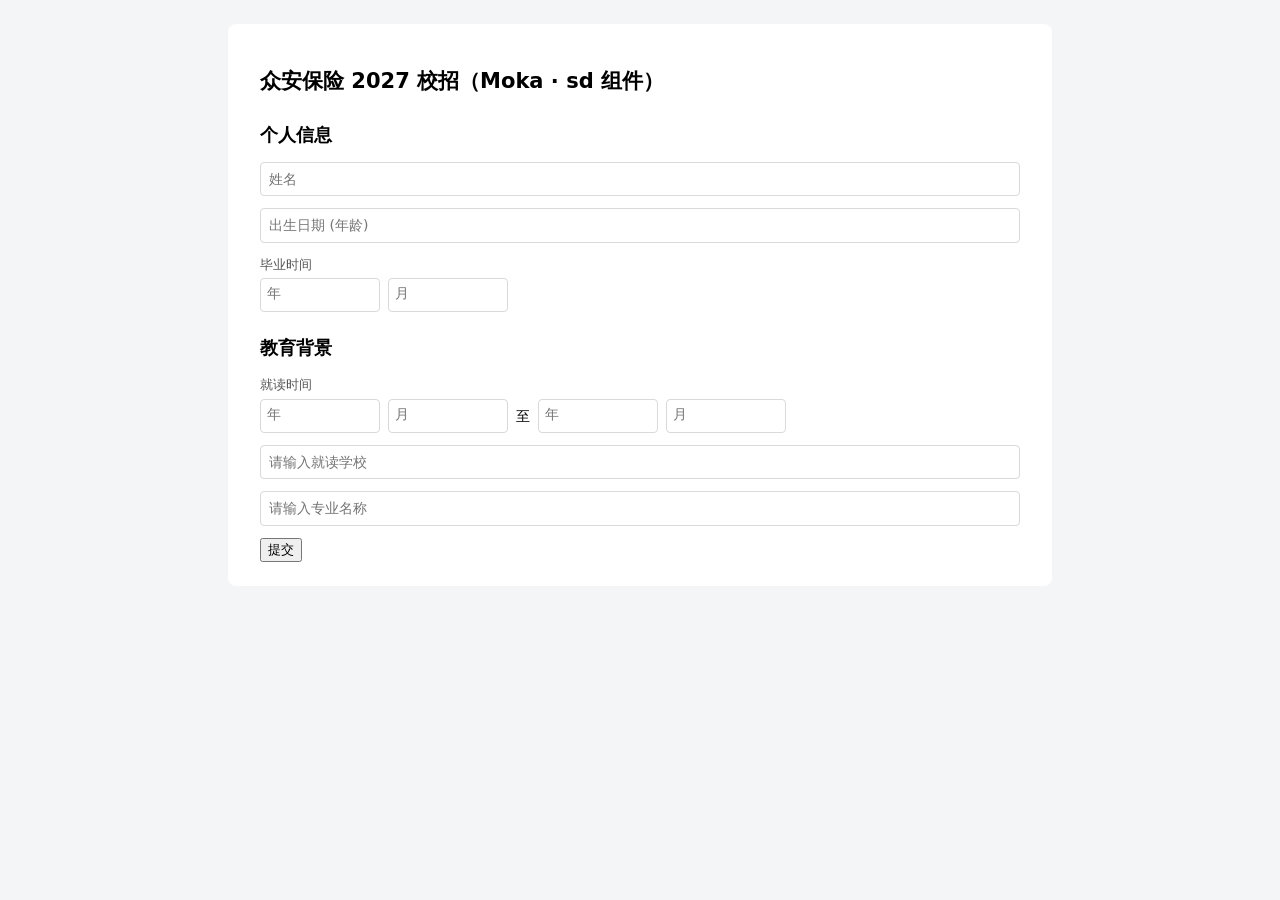
==== demo/moka_sd_style.html @ e395e05c "适配 Moka（众安保险）sd- 组件：年月下拉、日期面板、选项 - 选项 / 日期面板选择器加入 sd-Menu-content-item、sd-panal-*；年份翻页按钮识别 icondoubl" ====
<!doctype html>
<html lang="zh-CN">
<head>
<meta charset="utf-8">
<title>Demo · Moka sd- 组件结构复刻（众安保险，2026-10-09 诊断）</title>
<style>
  body { font: 14px/1.6 system-ui, sans-serif; background: #f4f5f7; margin: 0; }
  .page { max-width: 760px; margin: 24px auto; background: #fff; padding: 24px 32px; border-radius: 8px; }
  .sec-h { font-size: 18px; font-weight: 600; margin: 22px 0 10px; }
  .item-row { margin: 12px 0; }
  .item-row > .cap { color: #555; font-size: 13px; margin-bottom: 3px; }
  input[type=text] { box-sizing: border-box; padding: 5px 8px; border: 1px solid #d9d9d9; border-radius: 4px; font: inherit; }
  .full { width: 100%; }
  .month-range, .month-range-select { display: flex; gap: 8px; align-items: center; }
  .item-half { width: 120px; }
  .sd-Select-container { position: relative; display: block; border: 1px solid #d9d9d9; border-radius: 4px; cursor: pointer; padding: 3px 6px; min-height: 26px; }
  .sd-Select-container input { border: 0; outline: 0; width: 100%; cursor: pointer; background: transparent; padding: 0; }
  .sd-Input-display-value { position: absolute; left: 6px; top: 3px; pointer-events: none; }
  .sd-Dropdown-dropdown { position: absolute; z-index: 20; background: #fff; border: 1px solid #ddd; box-shadow: 0 6px 16px rgba(0,0,0,.12); min-width: 120px; }
  .sd-Select-scrollable { max-height: 220px; overflow-y: auto; }
  .sd-Menu-content-item { padding: 4px 12px; cursor: pointer; }
  .sd-Menu-content-item:hover { background: #eef3ff; }
  .sd-panal-menu-wrapper { width: 260px; padding: 8px; }
  .sd-basic-selector { display: flex; align-items: center; justify-content: space-between; margin-bottom: 6px; }
  .sd-Icon-container { display: inline-block; width: 22px; height: 22px; background: #eee; border-radius: 3px; cursor: pointer; text-align: center; line-height: 22px; }
  .sd-basic-year-row, .sd-basic-day-row { display: flex; gap: 4px; margin-bottom: 4px; }
  .sd-basic-year-wrapper { flex: 1; text-align: center; }
  .sd-basic-year-item, .sd-basic-day-item { padding: 3px 0; cursor: pointer; border-radius: 3px; }
  .sd-basic-year-item:hover, .sd-basic-day-item:hover { background: #eef3ff; }
  .sd-basic-day-cell { width: 14.28%; text-align: center; }
</style>
</head>
<body>
<div class="page">
  <h2>众安保险 2027 校招（Moka · sd 组件）</h2>

  <div class="sec"><h3 class="sec-h">个人信息</h3>
  <div class="item-row"><input type="text" class="full" placeholder="姓名" data-key="name"></div>
  <div class="item-row"><input type="text" class="full" readonly placeholder="出生日期 (年龄)" data-key="birth" id="birth"></div>
  <div class="item-row"><div class="cap">毕业时间</div>
    <div class="month-range date_info" data-key="grad">
      <div class="item-half"><label class="sd-Input-container sd-Select-container"><span class="sd-Input-display-value"></span><input type="text" placeholder="年" autocomplete="off" data-kind="year"></label></div>
      <div class="item-half"><label class="sd-Input-container sd-Select-container"><span class="sd-Input-display-value"></span><input type="text" placeholder="月" autocomplete="off" data-kind="month"></label></div>
    </div></div>

  </div><div class="sec"><h3 class="sec-h">教育背景</h3>
  <div class="item-row"><div class="cap">就读时间</div>
    <div class="month-range-select date_info" data-key="period">
      <div class="item-half"><label class="sd-Input-container sd-Select-container"><span class="sd-Input-display-value"></span><input type="text" placeholder="年" autocomplete="off" data-kind="year"></label></div>
      <div class="item-half"><label class="sd-Input-container sd-Select-container"><span class="sd-Input-display-value"></span><input type="text" placeholder="月" autocomplete="off" data-kind="month"></label></div>
      <span>至</span>
      <div class="item-half"><label class="sd-Input-container sd-Select-container"><span class="sd-Input-display-value"></span><input type="text" placeholder="年" autocomplete="off" data-kind="year"></label></div>
      <div class="item-half"><label class="sd-Input-container sd-Select-container"><span class="sd-Input-display-value"></span><input type="text" placeholder="月" autocomplete="off" data-kind="month"></label></div>
    </div></div>
  <div class="item-row"><input type="text" class="full" placeholder="请输入就读学校" data-key="school"></div>
  <div class="item-row"><input type="text" class="full" placeholder="请输入专业名称" data-key="major"></div>

  </div>
  <button type="button" id="submit">提交</button>
</div>
<script>
  // ---- 年 / 月下拉：弹层只创建一次，反复显示 / 隐藏 ----
  let dd = null, owner = null;
  const years = []; for (let y = 2126; y >= 1980; y--) years.push(String(y));
  const months = []; for (let m = 1; m <= 12; m++) months.push(m + '月');
  function ensure() {
    if (dd) return dd;
    dd = document.createElement('div');
    dd.className = 'sd-Dropdown-dropdown';
    document.body.appendChild(dd);
    return dd;
  }
  function closeDd() { if (dd) dd.style.display = 'none'; owner = null; }
  document.querySelectorAll('.sd-Select-container').forEach((lab) => {
    const inp = lab.querySelector('input');
    lab.addEventListener('click', (e) => {
      e.stopPropagation();
      if (owner === lab) return closeDd();
      const d = ensure();
      const opts = inp.dataset.kind === 'year' ? years : months;
      d.innerHTML = '<div class="sd-Select-menu"><div class="sd-Select-scrollable"></div></div>';
      const box = d.querySelector('.sd-Select-scrollable');
      opts.forEach((t) => {
        const c = document.createElement('div');
        c.className = 'sd-Menu-container';
        c.innerHTML = '<div class="sd-Menu-content sd-Menu-leftItem"><div class="sd-Menu-content-item"><span data-key="sugar.select.label"></span></div></div>';
        c.querySelector('span').textContent = t;
        c.querySelector('.sd-Menu-content-item').addEventListener('click', (ev) => {
          ev.stopPropagation();
          lab.querySelector('.sd-Input-display-value').textContent = t;
          closeDd();
        });
        box.appendChild(c);
      });
      const r = lab.getBoundingClientRect();
      d.style.top = (window.scrollY + r.bottom) + 'px';
      d.style.left = (window.scrollX + r.left) + 'px';
      d.style.display = '';
      owner = lab;
    });
  });
  document.addEventListener('click', () => { closeDd(); closePanel(); });

  // ---- 出生日期面板：年月日三级，类名是 sd-panal-*（官方拼写） ----
  let panel = null;
  const birth = document.getElementById('birth');
  const CN = ['一', '二', '三', '四', '五', '六', '七', '八', '九', '十', '十一', '十二'];
  function closePanel() { if (panel) panel.style.display = 'none'; }
  function renderPanel(state) {
    panel.innerHTML = '<div class="sd-panal-menu-wrapper"></div>';
    const w = panel.firstChild;
    const head = document.createElement('div');
    head.className = 'sd-panal-select-container';
    head.innerHTML = '<div class="sd-basic-selector"><div><span class="sd-Icon-container sd-Icon-icondoubleLeft">«</span></div>'
      + '<div class="sd-basic-selector-content"><span class="sd-basic-selector-year"></span></div>'
      + '<div><span class="sd-Icon-container sd-Icon-icondoubleRight">»</span></div></div>';
    head.querySelector('.sd-basic-selector-year').textContent = state.month ? `${state.year}年${state.month}月` : `${state.year}年`;
    head.querySelector('.sd-Icon-icondoubleLeft').addEventListener('click', (e) => { e.stopPropagation(); state.year--; state.month = 0; renderPanel(state); });
    head.querySelector('.sd-Icon-icondoubleRight').addEventListener('click', (e) => { e.stopPropagation(); state.year++; state.month = 0; renderPanel(state); });
    w.appendChild(head);
    const body = document.createElement('div');
    body.className = 'sd-panal-table-container';
    if (!state.month) {
      let html = '<div class="sd-basic-year-container">';
      for (let r = 0; r < 3; r++) {
        html += '<div class="sd-basic-year-row">';
        for (let c = 0; c < 4; c++) html += `<div class="sd-basic-year-wrapper"><div class="sd-basic-year-item" data-m="${r * 4 + c + 1}">${CN[r * 4 + c]}月</div></div>`;
        html += '</div>';
      }
      body.innerHTML = html + '</div>';
      body.querySelectorAll('.sd-basic-year-item').forEach((it) => it.addEventListener('click', (e) => {
        e.stopPropagation(); state.month = +it.dataset.m; renderPanel(state);
      }));
    } else {
      const n = new Date(state.year, state.month, 0).getDate();
      let html = '<div class="sd-basic-day-container"><div class="sd-basic-day-row" style="flex-wrap:wrap">';
      for (let d = 1; d <= n; d++) html += `<div class="sd-basic-day-cell"><div class="sd-basic-day-item">${d}</div></div>`;
      body.innerHTML = html + '</div></div>';
      body.querySelectorAll('.sd-basic-day-item').forEach((it) => it.addEventListener('click', (e) => {
        e.stopPropagation();
        birth.value = `${state.year}-${String(state.month).padStart(2, '0')}-${String(it.textContent).padStart(2, '0')}`;
        closePanel();
      }));
    }
    w.appendChild(body);
  }
  birth.addEventListener('click', (e) => {
    e.stopPropagation();
    if (!panel) {
      panel = document.createElement('div');
      panel.className = 'sd-Dropdown-dropdown';
      document.body.appendChild(panel);
    }
    renderPanel({ year: 1990, month: 0 });
    const r = birth.getBoundingClientRect();
    panel.style.top = (window.scrollY + r.bottom) + 'px';
    panel.style.left = (window.scrollX + r.left) + 'px';
    panel.style.display = '';
  });
  document.addEventListener('mousedown', (e) => { if (panel && !panel.contains(e.target) && e.target !== birth) closePanel(); });

  window.__formValues = () => {
    const sels = (key) => [...document.querySelectorAll(`[data-key="${key}"] .sd-Input-display-value`)].map((s) => s.textContent);
    const out = {};
    document.querySelectorAll('input[data-key]').forEach((i) => { out[i.dataset.key] = i.value; });
    const g = sels('grad'); out.grad = g.length === 2 && g[0] && g[1] ? `${g[0]}-${String(parseInt(g[1], 10)).padStart(2, '0')}` : g.join('|');
    const p = sels('period');
    const ym = (y, m) => `${y}-${String(parseInt(m, 10)).padStart(2, '0')}`;
    out.period = p.length === 4 && p.every(Boolean) ? `${ym(p[0], p[1])}~${ym(p[2], p[3])}` : p.join('|');
    out.__submitted = !!window.__submitted;
    return out;
  };
  document.getElementById('submit').addEventListener('click', () => { window.__submitted = true; });
</script>
</body>
</html>
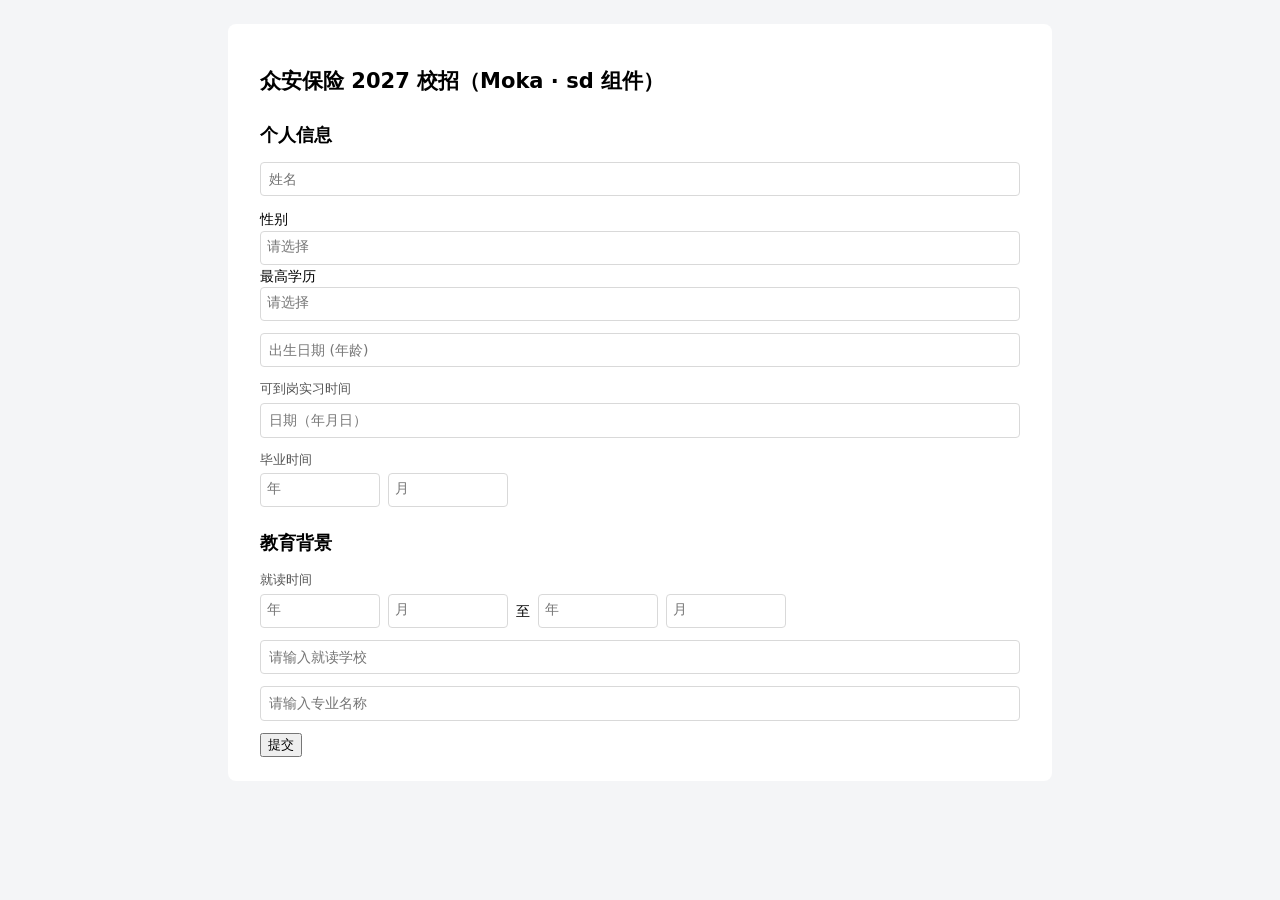
==== commit 12d55cfd: "Moka 第二轮适配：预填年月下拉、日视图面板、输入框形态的下拉 - 年月下拉按结构识别并能读出已选值，起止都一致才保留（站点简历解析会预填，placeholder 变空） - sd-Select-c" ====
--- a/demo/moka_sd_style.html
+++ b/demo/moka_sd_style.html
@@ -36,7 +36,16 @@
 
   <div class="sec"><h3 class="sec-h">个人信息</h3>
   <div class="item-row"><input type="text" class="full" placeholder="姓名" data-key="name"></div>
+  <div class="apply-field Select apply-filed-padding"><div class="title"><span><span>性别</span></span><span class="required-asterisk"></span></div>
+    <div class="ctrl"><div class="sd-Tooltip-container w-full"><div class="sd-Dropdown-container" data-key="gender">
+      <label class="sd-Input-container sd-Select-container select no-adaptive sd-Input-lg"><span class="sd-Input-display-value"></span><input type="text" placeholder="请选择" autocomplete="off" data-kind="gender"></label>
+    </div></div></div></div>
+  <div class="apply-field Select apply-filed-padding"><div class="title"><span><span>最高学历</span></span></div>
+    <div class="ctrl"><div class="sd-Tooltip-container w-full"><div class="sd-Dropdown-container" data-key="degree">
+      <label class="sd-Input-container sd-Select-container select no-adaptive sd-Input-lg"><span class="sd-Input-display-value"></span><input type="text" placeholder="请选择" autocomplete="off" data-kind="degree"></label>
+    </div></div></div></div>
   <div class="item-row"><input type="text" class="full" readonly placeholder="出生日期 (年龄)" data-key="birth" id="birth"></div>
+  <div class="item-row"><div class="cap">可到岗实习时间</div><input type="text" class="full" readonly placeholder="日期（年月日）" data-key="avail" id="avail"></div>
   <div class="item-row"><div class="cap">毕业时间</div>
     <div class="month-range date_info" data-key="grad">
       <div class="item-half"><label class="sd-Input-container sd-Select-container"><span class="sd-Input-display-value"></span><input type="text" placeholder="年" autocomplete="off" data-kind="year"></label></div>
@@ -77,7 +86,7 @@
       e.stopPropagation();
       if (owner === lab) return closeDd();
       const d = ensure();
-      const opts = inp.dataset.kind === 'year' ? years : months;
+      const opts = { year: years, month: months, gender: ['男', '女'], degree: ['博士', 'MBA', '硕士', '本科', '大专', '高中'] }[inp.dataset.kind];
       d.innerHTML = '<div class="sd-Select-menu"><div class="sd-Select-scrollable"></div></div>';
       const box = d.querySelector('.sd-Select-scrollable');
       opts.forEach((t) => {
@@ -159,6 +168,67 @@
   });
   document.addEventListener('mousedown', (e) => { if (panel && !panel.contains(e.target) && e.target !== birth) closePanel(); });
 
+  // ---- 日视图面板（SHEIN）：标题「2026年 十月」，上 / 下个月按钮是 prev-tool / next-tool，非本月的格子带 sd-basic-fade ----
+  let dayPanel = null;
+  const avail = document.getElementById('avail');
+  function renderDay(st) {
+    dayPanel.innerHTML = '<div class="sd-panal-menu-wrapper"></div>';
+    const w = dayPanel.firstChild;
+    const head = document.createElement('div');
+    head.className = 'sd-panal-select-container';
+    head.innerHTML = '<div class="sd-basic-selector"><div><span class="sd-Icon-container sd-Icon-icondoubleLeft">«</span>'
+      + '<span class="sd-Icon-container sd-Icon-iconleft sd-basic-selector-prev-tool">‹</span></div>'
+      + '<div class="sd-basic-selector-content"><span class="sd-basic-selector-year"></span><span class="sd-basic-selector-month"></span></div>'
+      + '<div><span class="sd-Icon-container sd-Icon-iconright sd-basic-selector-next-tool">›</span>'
+      + '<span class="sd-Icon-container sd-Icon-icondoubleRight">»</span></div></div>';
+    head.querySelector('.sd-basic-selector-year').textContent = st.year + '年';
+    head.querySelector('.sd-basic-selector-month').textContent = CN[st.month - 1] + '月';
+    const go = (dy, dm) => (e) => {
+      e.stopPropagation();
+      const t = new Date(st.year + dy, st.month - 1 + dm, 1);
+      st.year = t.getFullYear(); st.month = t.getMonth() + 1; renderDay(st);
+    };
+    head.querySelector('.sd-Icon-icondoubleLeft').addEventListener('click', go(-1, 0));
+    head.querySelector('.sd-Icon-icondoubleRight').addEventListener('click', go(1, 0));
+    head.querySelector('.sd-basic-selector-prev-tool').addEventListener('click', go(0, -1));
+    head.querySelector('.sd-basic-selector-next-tool').addEventListener('click', go(0, 1));
+    w.appendChild(head);
+    const first = new Date(st.year, st.month - 1, 1);
+    const offset = (first.getDay() + 6) % 7;  // 周一开头
+    const days = new Date(st.year, st.month, 0).getDate();
+    const prevDays = new Date(st.year, st.month - 1, 0).getDate();
+    let html = '<div class="sd-panal-table-container"><table><thead><tr>' + '一二三四五六日'.split('').map((c) => `<th><div class="sd-basic-date-header">${c}</div></th>`).join('') + '</tr></thead><tbody>';
+    for (let i = 0; i < 42; i++) {
+      if (i % 7 === 0) html += '<tr>';
+      const n = i - offset + 1;
+      const fade = n < 1 || n > days;
+      const label = n < 1 ? prevDays + n : n > days ? n - days : n;
+      html += `<td class="sd-basic-item-wrapper${fade ? ' sd-basic-fade' : ''}"><div class="sd-basic-date-item" data-fade="${fade ? 1 : 0}">${label}</div></td>`;
+      if (i % 7 === 6) html += '</tr>';
+    }
+    w.insertAdjacentHTML('beforeend', html + '</tbody></table></div>');
+    w.querySelectorAll('.sd-basic-date-item').forEach((it) => it.addEventListener('click', (e) => {
+      e.stopPropagation();
+      if (it.dataset.fade === '1') return;
+      avail.value = `${st.year}-${String(st.month).padStart(2, '0')}-${String(it.textContent).padStart(2, '0')}`;
+      dayPanel.style.display = 'none';
+    }));
+  }
+  avail.addEventListener('click', (e) => {
+    e.stopPropagation();
+    if (!dayPanel) {
+      dayPanel = document.createElement('div');
+      dayPanel.className = 'sd-Dropdown-dropdown';
+      document.body.appendChild(dayPanel);
+    }
+    renderDay({ year: 2026, month: 10 });
+    const r = avail.getBoundingClientRect();
+    dayPanel.style.top = (window.scrollY + r.bottom) + 'px';
+    dayPanel.style.left = (window.scrollX + r.left) + 'px';
+    dayPanel.style.display = '';
+  });
+  document.addEventListener('mousedown', (e) => { if (dayPanel && !dayPanel.contains(e.target) && e.target !== avail) dayPanel.style.display = 'none'; });
+
   window.__formValues = () => {
     const sels = (key) => [...document.querySelectorAll(`[data-key="${key}"] .sd-Input-display-value`)].map((s) => s.textContent);
     const out = {};
@@ -167,6 +237,7 @@
     const p = sels('period');
     const ym = (y, m) => `${y}-${String(parseInt(m, 10)).padStart(2, '0')}`;
     out.period = p.length === 4 && p.every(Boolean) ? `${ym(p[0], p[1])}~${ym(p[2], p[3])}` : p.join('|');
+    out.gender = (sels('gender')[0]) || ''; out.degree = (sels('degree')[0]) || '';
     out.__submitted = !!window.__submitted;
     return out;
   };
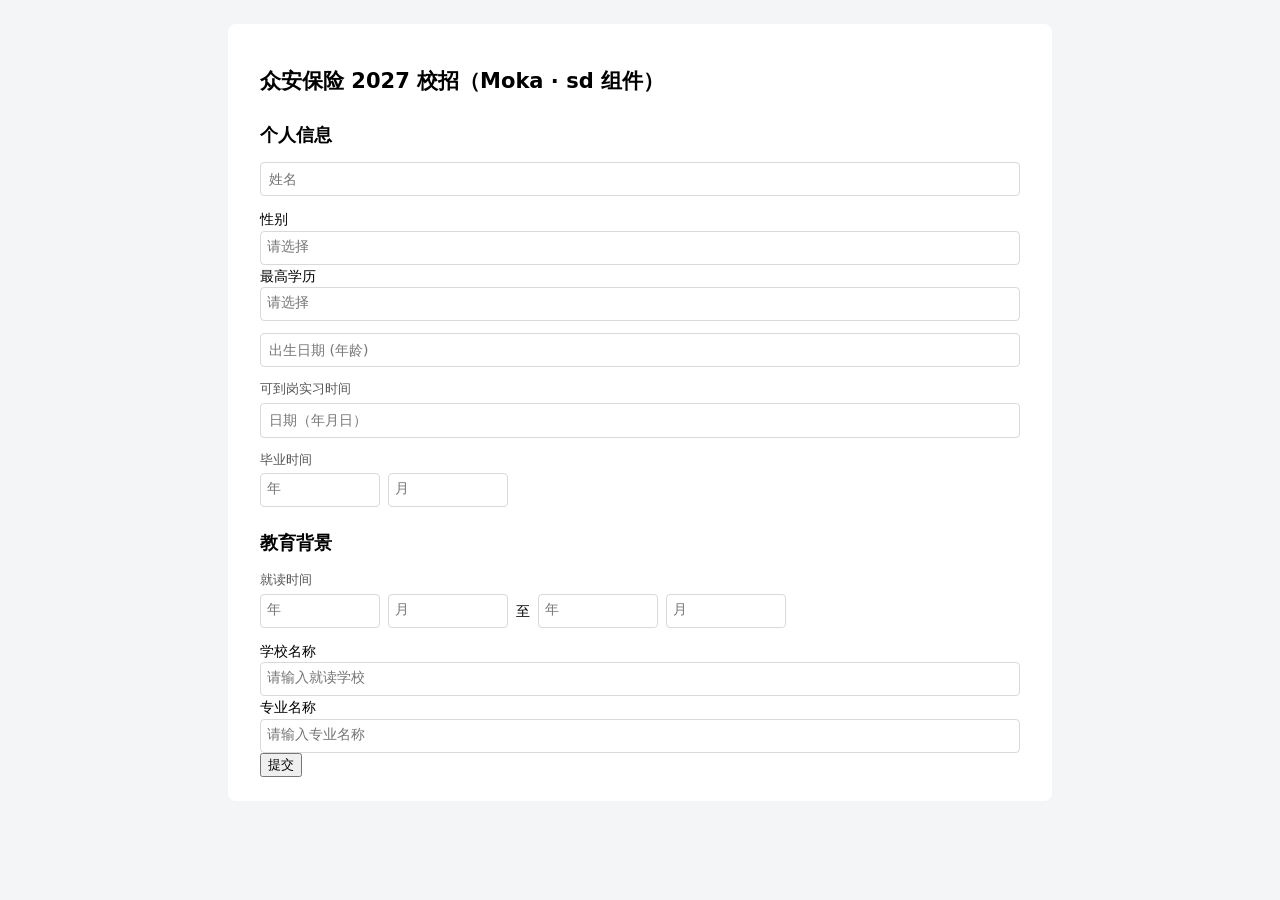
==== commit ac546bf4: "Moka 第三轮：清理陈旧标记、apply-field 标题、string_info 当文本框 - 每次识别前清掉不属于当前控件的 data-af-id（页面没刷新时旧版脚本会留下标记，导致所有下拉丢" ====
--- a/demo/moka_sd_style.html
+++ b/demo/moka_sd_style.html
@@ -61,8 +61,10 @@
       <div class="item-half"><label class="sd-Input-container sd-Select-container"><span class="sd-Input-display-value"></span><input type="text" placeholder="年" autocomplete="off" data-kind="year"></label></div>
       <div class="item-half"><label class="sd-Input-container sd-Select-container"><span class="sd-Input-display-value"></span><input type="text" placeholder="月" autocomplete="off" data-kind="month"></label></div>
     </div></div>
-  <div class="item-row"><input type="text" class="full" placeholder="请输入就读学校" data-key="school"></div>
-  <div class="item-row"><input type="text" class="full" placeholder="请输入专业名称" data-key="major"></div>
+  <div class="apply-field string_info apply-filed-padding"><div class="title"><span><span>学校名称</span></span><span class="required-asterisk"></span></div>
+    <div class="ctrl"><div class="sd-Dropdown-container"><label class="sd-Input-container sd-Select-container sd-Input-lg" style="display:block"><span class="sd-Input-display-value"></span><input type="text" class="full" placeholder="请输入就读学校" data-key="school"></label><span></span></div></div></div>
+  <div class="apply-field string_info apply-filed-padding"><div class="title"><span><span>专业名称</span></span></div>
+    <div class="ctrl"><div class="sd-Tooltip-container w-full"><div class="sd-Dropdown-container"><label class="sd-Input-container sd-Select-container no-adaptive sd-Input-lg" style="display:block"><span class="sd-Input-display-value"></span><input type="text" class="full" placeholder="请输入专业名称" data-key="major"></label><span></span></div></div></div></div>
 
   </div>
   <button type="button" id="submit">提交</button>
